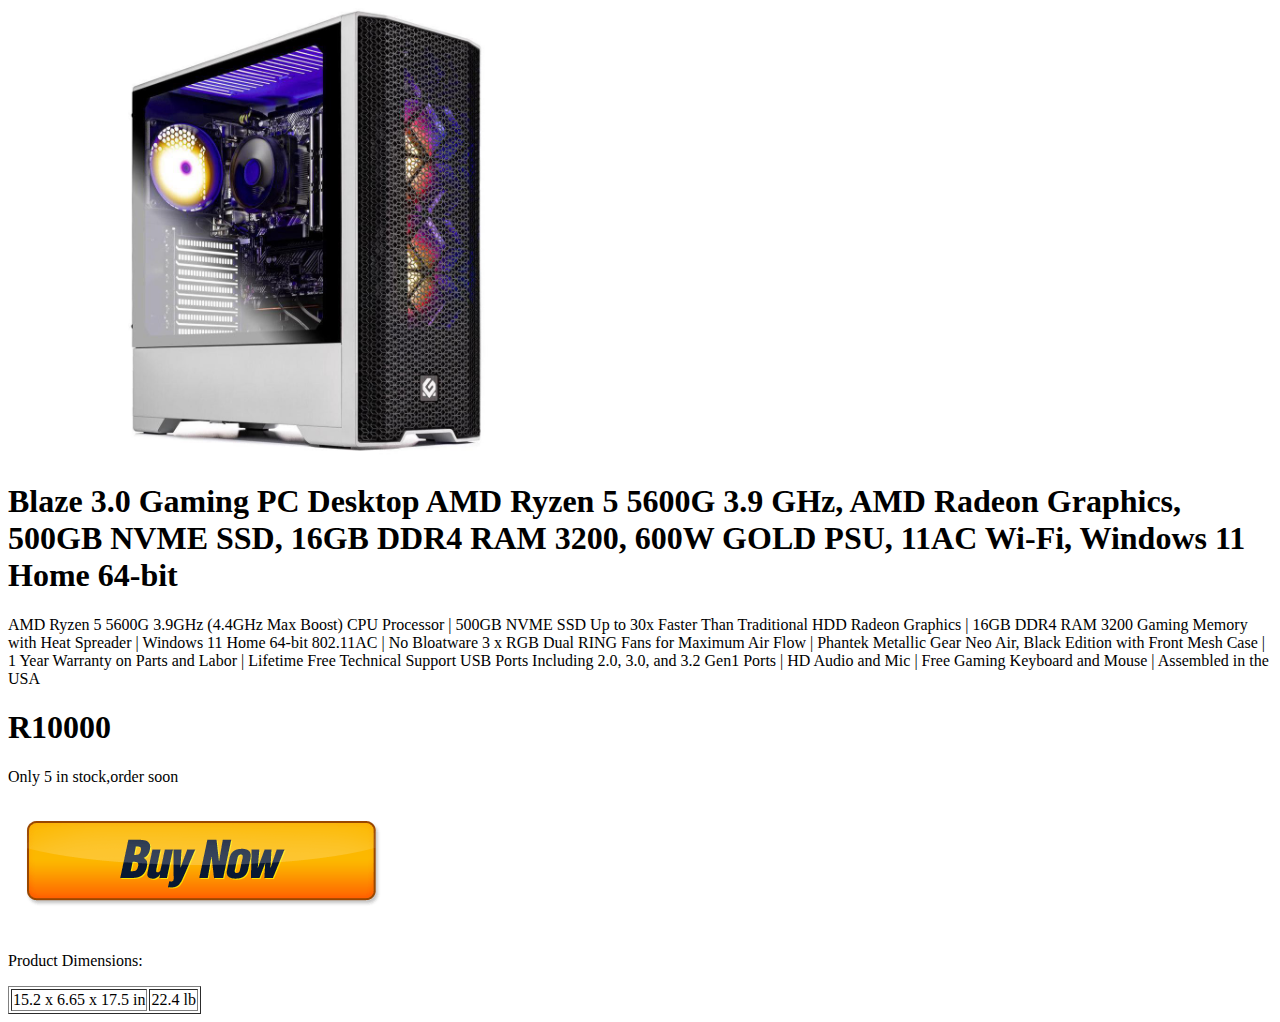
==== techrealm-Web/budgetpc.html @ a5279832 "Add files via upload" ====
<!DOCTYPE html>
 <html>
    <head>

    </head>
    <body>
    <img src="images/firstpc.jpg" height="450"> <h1>Blaze 3.0 Gaming PC Desktop AMD Ryzen 5 5600G 3.9 GHz, AMD Radeon Graphics, 500GB NVME SSD, 16GB DDR4 RAM 3200, 600W GOLD PSU, 11AC Wi-Fi, Windows 11 Home 64-bit</h1>

    <p>AMD Ryzen 5 5600G 3.9GHz (4.4GHz Max Boost) CPU Processor | 500GB NVME SSD Up to 30x Faster Than Traditional HDD
        Radeon Graphics | 16GB DDR4 RAM 3200 Gaming Memory with Heat Spreader | Windows 11 Home 64-bit
        802.11AC | No Bloatware
        3 x RGB Dual RING Fans for Maximum Air Flow | Phantek Metallic Gear Neo Air, Black Edition with Front Mesh Case | 1 Year Warranty on Parts and Labor | Lifetime Free Technical Support
        USB Ports Including 2.0, 3.0, and 3.2 Gen1 Ports | HD Audio and Mic | Free Gaming Keyboard and Mouse | Assembled in the USA</p>
        <h1>R10000</h1>
        <p>Only 5 in stock,order soon</p>

        <a href="bought.html"><img src="images/buynow.png"></a>


        <p>Product Dimensions:</p>
         <table border="1">
             <tr>
                 <td>15.2 x 6.65 x 17.5 in</td>
                 <td>22.4 lb</td>
             </table>
 



    </body>
    </html>
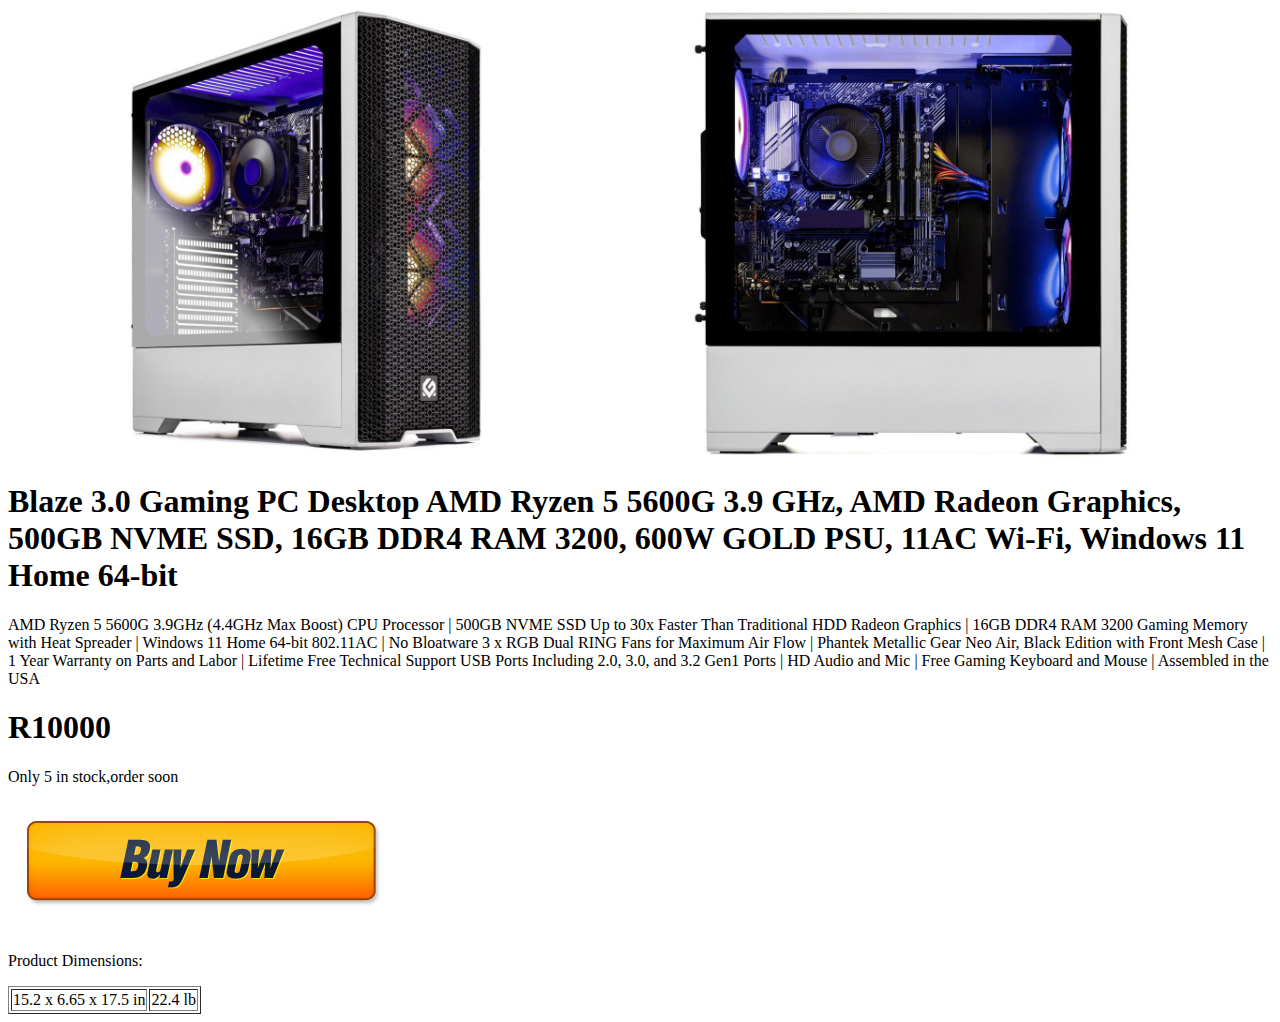
==== commit 4dc5abdc: "Add files via upload" ====
--- a/techrealm-Web/budgetpc.html
+++ b/techrealm-Web/budgetpc.html
@@ -4,7 +4,9 @@
 
     </head>
     <body>
-    <img src="images/firstpc.jpg" height="450"> <h1>Blaze 3.0 Gaming PC Desktop AMD Ryzen 5 5600G 3.9 GHz, AMD Radeon Graphics, 500GB NVME SSD, 16GB DDR4 RAM 3200, 600W GOLD PSU, 11AC Wi-Fi, Windows 11 Home 64-bit</h1>
+    <img src="images/firstpc.jpg" height="450">
+    <img src="images/shytech1.jpg" height="450">
+    <h1>Blaze 3.0 Gaming PC Desktop AMD Ryzen 5 5600G 3.9 GHz, AMD Radeon Graphics, 500GB NVME SSD, 16GB DDR4 RAM 3200, 600W GOLD PSU, 11AC Wi-Fi, Windows 11 Home 64-bit</h1>
 
     <p>AMD Ryzen 5 5600G 3.9GHz (4.4GHz Max Boost) CPU Processor | 500GB NVME SSD Up to 30x Faster Than Traditional HDD
         Radeon Graphics | 16GB DDR4 RAM 3200 Gaming Memory with Heat Spreader | Windows 11 Home 64-bit
